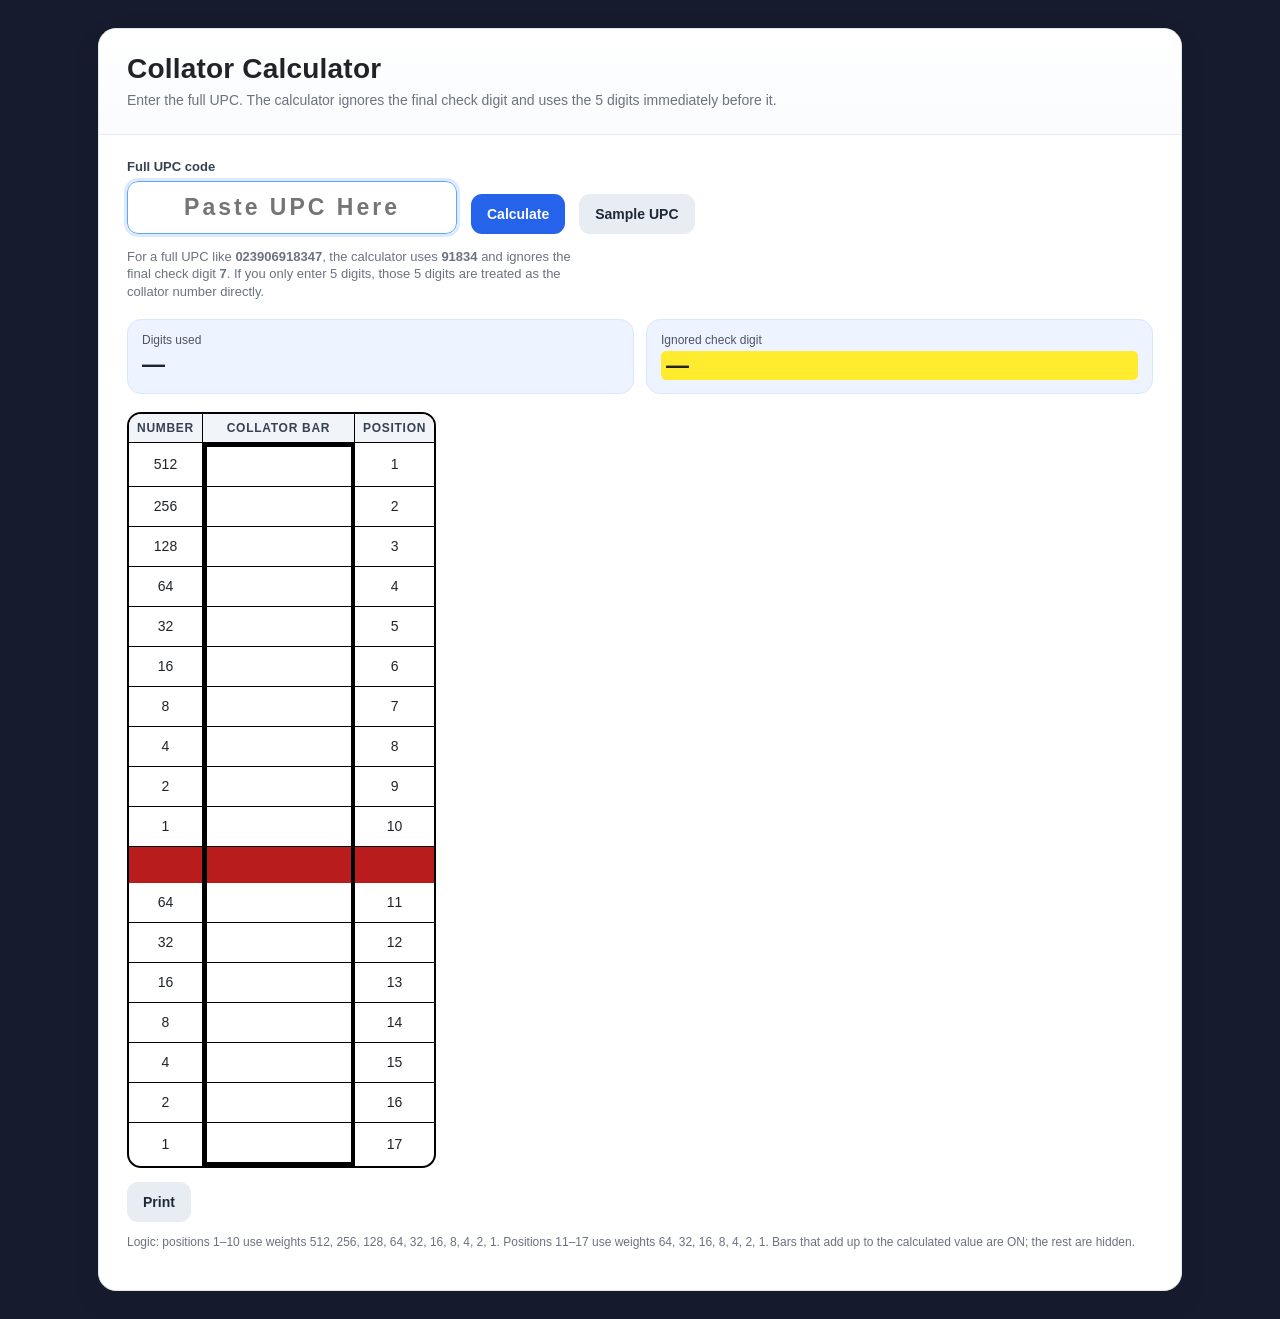
==== collator_calculator.html @ d3298c6c "Update collator_calculator.html Changed the background color to 161c2d to match my other utilities." ====
<!doctype html>
<html lang="en">
<head>
<meta charset="utf-8" />
<meta name="viewport" content="width=device-width, initial-scale=1" />
<title>Collator Calculator</title>
<style>
  :root{--bg:#161c2d;--panel:#fff;--ink:#202428;--muted:#6b7280;--line:#000;--accent:#2563eb;--soft:#eef4ff;--danger:#b91c1c;}
  *{box-sizing:border-box}
  body{margin:0;font-family:Arial,Helvetica,sans-serif;background:var(--bg);color:var(--ink)}
  .wrap{max-width:1120px;margin:28px auto;padding:0 18px}
  .card{background:var(--panel);border:1px solid #e3e7ec;border-radius:18px;box-shadow:0 10px 30px rgba(15,23,42,.08);overflow:hidden}
  header{padding:24px 28px;border-bottom:1px solid #e8edf2;background:linear-gradient(180deg,#fff,#f9fbfd)}
  h1{margin:0 0 6px;font-size:28px;letter-spacing:.2px}
  .sub{margin:0;color:var(--muted);font-size:14px;line-height:1.35}
  .main{padding:24px 28px 28px}
  .controls{display:flex;gap:14px;align-items:flex-end;flex-wrap:wrap;margin-bottom:18px}
  label{display:block;font-size:13px;font-weight:700;margin-bottom:7px;color:#374151}
  input{width:330px;padding:12px 13px;border:1px solid #cdd5df;border-radius:11px;font-size:23px;letter-spacing:3px;font-weight:700;text-align:center;background:#fff}
  input:focus{outline:3px solid #dbeafe;border-color:#60a5fa}
  button{border:0;border-radius:11px;padding:12px 16px;font-weight:700;cursor:pointer;background:var(--accent);color:white;font-size:14px}
  button.secondary{background:#e8edf4;color:#1f2937}
  .note{font-size:13px;color:var(--muted);line-height:1.35;max-width:455px}
  .error{display:none;margin:0 0 14px;color:var(--danger);font-weight:700;font-size:13px}
  .summary{display:grid;grid-template-columns:repeat(2,minmax(0,1fr));gap:12px;margin:14px 0 18px}
  .metric{background:var(--soft);border:1px solid #d8e6ff;border-radius:14px;padding:13px 14px}
  .metric .k{font-size:12px;color:#4b5563;margin-bottom:4px}.metric .v{font-size:23px;font-weight:800;letter-spacing:.8px}
  .ignored{background:#ffec2f;padding:1px 5px;border-radius:5px}
  table{border-collapse:separate;border-spacing:0;width:auto;font-size:14px;border:2px solid #000;border-radius:14px;overflow:hidden;background:#fff}
  th,td{padding:7px 8px;text-align:center;border-bottom:1px solid #000}
  th{background:#f1f4f8;color:#374151;font-size:12px;text-transform:uppercase;letter-spacing:.06em}
  th:nth-child(1),td:nth-child(1){width:74px}
  th:nth-child(2),td:nth-child(2){width:150px}
  /* Heavy black border around the collator-bar column, matching the hand-drawn guide. */
  tbody td:nth-child(2){border-left:4px solid #000;border-right:4px solid #000}
  tbody tr:first-child td:nth-child(2){border-top:4px solid #000}
  tbody tr:last-child td:nth-child(2){border-bottom:4px solid #000}
  th:nth-child(3),td:nth-child(3){width:74px}
  th,td{border-right:1px solid #000}
  th:last-child,td:last-child{border-right:0}
  tr:last-child td{border-bottom:0}
  .on{font-weight:800;background:#fff}
  .chip{display:inline-block;width:128px;height:22px;border-radius:2px;background:transparent;color:transparent}
  .on .chip{background:#111827;color:transparent}
  /* Numbered rows stay the same height. True blank spacer rows create the visual break. */
  tr.spacer-row td{height:18px;padding:0;background:var(--danger);border-bottom:0}
  .small{font-size:12px;color:var(--muted);margin-top:12px;line-height:1.35}.printbar{display:flex;gap:10px;margin-top:14px;flex-wrap:wrap}
  @media (max-width:880px){.summary{grid-template-columns:1fr}input{width:100%}.controls{display:block}.controls>*{margin-bottom:12px}}
  @media print{body{background:#fff}.wrap{margin:0;max-width:none}.card{box-shadow:none;border:0}.main{padding:18px}button{display:none}}
</style>
</head>
<body>
<div class="wrap"><div class="card">
<header><h1>Collator Calculator</h1><p class="sub">Enter the full UPC. The calculator ignores the final check digit and uses the 5 digits immediately before it.</p></header>
<div class="main"><section>
<div class="controls">
  <div><label for="upc">Full UPC code</label><input id="upc" inputmode="numeric" maxlength="80" value="" placeholder="Paste UPC Here" aria-label="Full UPC code" autocomplete="off" autofocus /></div>
  <button id="calc">Calculate</button>
  <button class="secondary" id="sample" type="button">Sample UPC</button>
  <div class="note">For a full UPC like <b>023906918347</b>, the calculator uses <b>91834</b> and ignores the final check digit <b>7</b>. If you only enter 5 digits, those 5 digits are treated as the collator number directly.</div>
</div>
<p class="error" id="err">Enter either a 5-digit collator number or a full UPC with at least 6 digits.</p>
<div class="summary">
  <div class="metric"><div class="k">Digits used</div><div class="v" id="digitsUsed">—</div></div>
  <div class="metric"><div class="k">Ignored check digit</div><div class="v ignored" id="checkDigit">—</div></div>
</div>
<table aria-label="Collator values table"><thead><tr><th>Number</th><th>Collator bar</th><th>Position</th></tr></thead><tbody id="rows"></tbody></table>
<div class="printbar"><button class="secondary" onclick="window.print()" type="button">Print</button></div>
<p class="small">Logic: positions 1–10 use weights 512, 256, 128, 64, 32, 16, 8, 4, 2, 1. Positions 11–17 use weights 64, 32, 16, 8, 4, 2, 1. Bars that add up to the calculated value are ON; the rest are hidden.</p>
</section></div></div></div>
<script>
const positionWeightsA=[512,256,128,64,32,16,8,4,2,1];
const positionWeightsB=[64,32,16,8,4,2,1];
function decompose(n, weights){let rem=n;return weights.map(w=>{const on=rem>=w;if(on) rem-=w;return {number:w,on,remaining:rem};});}
function extractUPC(raw){
  raw = raw || '';
  // Forgiving paste: accepts plain UPCs, hyphenated UPCs, spaced UPCs, or UPCs inside surrounding text.
  // It finds the last UPC-like digit run with at least 6 digits, then removes separators.
  const matches = raw.match(/(?:\d[\s-]*){6,}/g);
  if(matches && matches.length){
    return matches[matches.length-1].replace(/\D/g,'').slice(0,30);
  }
  return raw.replace(/\D/g,'').slice(0,30);
}
function getCollatorDigits(s){if(s.length===5) return {used:s,check:'—'};return {used:s.slice(-6,-1),check:s.slice(-1)};}
function calculate(){
  const input=document.getElementById('upc');input.value=extractUPC(input.value);
  const valid=/^\d{5}$/.test(input.value)||/^\d{6,}$/.test(input.value);
  document.getElementById('err').style.display=valid?'none':'block';
  if(!valid){document.getElementById('digitsUsed').textContent='—';document.getElementById('checkDigit').textContent='—';renderTable([...positionWeightsA,...positionWeightsB].map(w=>({number:w,on:false,remaining:0})));return;}
  const picked=getCollatorDigits(input.value);const used=picked.used;
  const groupA=decompose(parseInt(used.slice(0,3),10),positionWeightsA);
  const groupB=decompose(parseInt(used.slice(3,5),10),positionWeightsB);
  document.getElementById('digitsUsed').textContent=used;document.getElementById('checkDigit').textContent=picked.check;
  renderTable([...groupA,...groupB]);
}
function makeSpacerRow(className){
  const tr=document.createElement('tr');
  tr.className=className;
  tr.setAttribute('aria-hidden','true');
  tr.innerHTML='<td></td><td></td><td></td>';
  return tr;
}
function renderTable(bits){
  const tbody=document.getElementById('rows');tbody.innerHTML='';
  bits.forEach((bit,i)=>{
    if(i===10){
      tbody.appendChild(makeSpacerRow('spacer-row'));
      tbody.appendChild(makeSpacerRow('spacer-row'));
    }
    const tr=document.createElement('tr');
    const classes=[];
    if(bit.on) classes.push('on');
    tr.className=classes.join(' ');
    tr.innerHTML=`<td>${bit.number}</td><td><span class="chip" aria-label="${bit.on?'on':'off'}"></span></td><td>${i+1}</td>`;
    tbody.appendChild(tr);
  });
}
function focusUPC(selectExisting=true){
  const upc=document.getElementById('upc');
  upc.focus();
  if(selectExisting && upc.value) upc.select();
}
document.getElementById('upc').addEventListener('input',calculate);
document.getElementById('upc').addEventListener('focus',()=>focusUPC(true));
document.getElementById('upc').addEventListener('click',()=>focusUPC(true));
document.getElementById('calc').addEventListener('click',()=>{calculate();focusUPC(true);});
document.getElementById('sample').addEventListener('click',()=>{document.getElementById('upc').value='023906918347';calculate();focusUPC(true);});
document.addEventListener('click',(event)=>{
  if(event.target.closest('button')) return;
  focusUPC(true);
});
renderTable([...positionWeightsA,...positionWeightsB].map(w=>({number:w,on:false,remaining:0})));
window.addEventListener('load',()=>{const upc=document.getElementById('upc');upc.value='';focusUPC(false);});
</script>
</body>
</html>
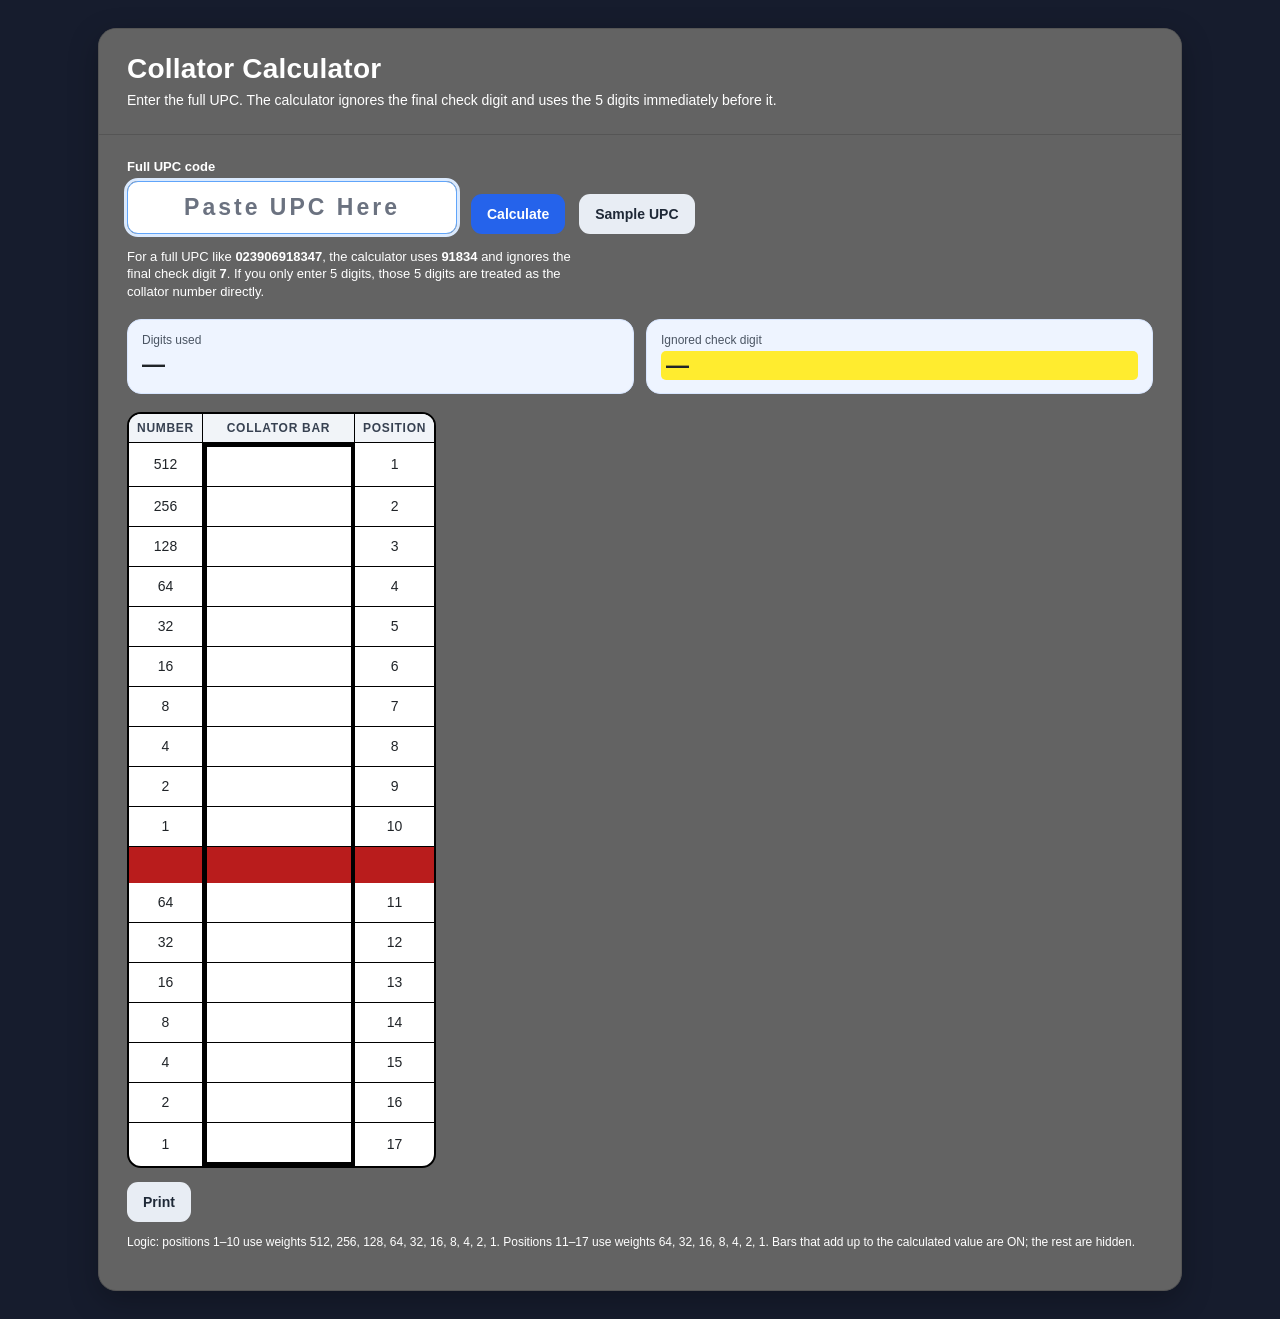
==== commit b80f83b2: "Add files via upload Updated whole color scheme." ====
--- a/collator_calculator.html
+++ b/collator_calculator.html
@@ -5,48 +5,265 @@
 <meta name="viewport" content="width=device-width, initial-scale=1" />
 <title>Collator Calculator</title>
 <style>
-  :root{--bg:#161c2d;--panel:#fff;--ink:#202428;--muted:#6b7280;--line:#000;--accent:#2563eb;--soft:#eef4ff;--danger:#b91c1c;}
+  :root{
+    --bg:#161c2d;
+    --panel:#636363;
+    --ink:#fff;
+    --muted:#fff;
+    --line:#000;
+    --accent:#2563eb;
+    --soft:#eef4ff;
+    --danger:#b91c1c;
+    --dark-text:#202428;
+  }
+
   *{box-sizing:border-box}
-  body{margin:0;font-family:Arial,Helvetica,sans-serif;background:var(--bg);color:var(--ink)}
-  .wrap{max-width:1120px;margin:28px auto;padding:0 18px}
-  .card{background:var(--panel);border:1px solid #e3e7ec;border-radius:18px;box-shadow:0 10px 30px rgba(15,23,42,.08);overflow:hidden}
-  header{padding:24px 28px;border-bottom:1px solid #e8edf2;background:linear-gradient(180deg,#fff,#f9fbfd)}
-  h1{margin:0 0 6px;font-size:28px;letter-spacing:.2px}
-  .sub{margin:0;color:var(--muted);font-size:14px;line-height:1.35}
-  .main{padding:24px 28px 28px}
-  .controls{display:flex;gap:14px;align-items:flex-end;flex-wrap:wrap;margin-bottom:18px}
-  label{display:block;font-size:13px;font-weight:700;margin-bottom:7px;color:#374151}
-  input{width:330px;padding:12px 13px;border:1px solid #cdd5df;border-radius:11px;font-size:23px;letter-spacing:3px;font-weight:700;text-align:center;background:#fff}
-  input:focus{outline:3px solid #dbeafe;border-color:#60a5fa}
-  button{border:0;border-radius:11px;padding:12px 16px;font-weight:700;cursor:pointer;background:var(--accent);color:white;font-size:14px}
-  button.secondary{background:#e8edf4;color:#1f2937}
-  .note{font-size:13px;color:var(--muted);line-height:1.35;max-width:455px}
-  .error{display:none;margin:0 0 14px;color:var(--danger);font-weight:700;font-size:13px}
-  .summary{display:grid;grid-template-columns:repeat(2,minmax(0,1fr));gap:12px;margin:14px 0 18px}
-  .metric{background:var(--soft);border:1px solid #d8e6ff;border-radius:14px;padding:13px 14px}
-  .metric .k{font-size:12px;color:#4b5563;margin-bottom:4px}.metric .v{font-size:23px;font-weight:800;letter-spacing:.8px}
-  .ignored{background:#ffec2f;padding:1px 5px;border-radius:5px}
-  table{border-collapse:separate;border-spacing:0;width:auto;font-size:14px;border:2px solid #000;border-radius:14px;overflow:hidden;background:#fff}
-  th,td{padding:7px 8px;text-align:center;border-bottom:1px solid #000}
-  th{background:#f1f4f8;color:#374151;font-size:12px;text-transform:uppercase;letter-spacing:.06em}
+
+  body{
+    margin:0;
+    font-family:Arial,Helvetica,sans-serif;
+    background:var(--bg);
+    color:var(--ink);
+  }
+
+  .wrap{
+    max-width:1120px;
+    margin:28px auto;
+    padding:0 18px;
+  }
+
+  .card{
+    background:var(--panel);
+    border:1px solid #555;
+    border-radius:18px;
+    box-shadow:0 10px 30px rgba(0,0,0,.25);
+    overflow:hidden;
+  }
+
+  header{
+    padding:24px 28px;
+    border-bottom:1px solid #555;
+    background:#636363;
+  }
+
+  h1{
+    margin:0 0 6px;
+    font-size:28px;
+    letter-spacing:.2px;
+    color:#fff;
+  }
+
+  .sub{
+    margin:0;
+    color:var(--muted);
+    font-size:14px;
+    line-height:1.35;
+  }
+
+  .main{
+    padding:24px 28px 28px;
+  }
+
+  .controls{
+    display:flex;
+    gap:14px;
+    align-items:flex-end;
+    flex-wrap:wrap;
+    margin-bottom:18px;
+  }
+
+  label{
+    display:block;
+    font-size:13px;
+    font-weight:700;
+    margin-bottom:7px;
+    color:#fff;
+  }
+
+  input{
+    width:330px;
+    padding:12px 13px;
+    border:1px solid #cdd5df;
+    border-radius:11px;
+    font-size:23px;
+    letter-spacing:3px;
+    font-weight:700;
+    text-align:center;
+    background:#fff;
+    color:var(--dark-text);
+  }
+
+  input::placeholder{
+    color:#6b7280;
+  }
+
+  input:focus{
+    outline:3px solid #dbeafe;
+    border-color:#60a5fa;
+  }
+
+  button{
+    border:0;
+    border-radius:11px;
+    padding:12px 16px;
+    font-weight:700;
+    cursor:pointer;
+    background:var(--accent);
+    color:white;
+    font-size:14px;
+  }
+
+  button.secondary{
+    background:#e8edf4;
+    color:#1f2937;
+  }
+
+  .note{
+    font-size:13px;
+    color:var(--muted);
+    line-height:1.35;
+    max-width:455px;
+  }
+
+  .error{
+    display:none;
+    margin:0 0 14px;
+    color:#ffb4b4;
+    font-weight:700;
+    font-size:13px;
+  }
+
+  .summary{
+    display:grid;
+    grid-template-columns:repeat(2,minmax(0,1fr));
+    gap:12px;
+    margin:14px 0 18px;
+  }
+
+  .metric{
+    background:var(--soft);
+    border:1px solid #d8e6ff;
+    border-radius:14px;
+    padding:13px 14px;
+    color:var(--dark-text);
+  }
+
+  .metric .k{
+    font-size:12px;
+    color:#4b5563;
+    margin-bottom:4px;
+  }
+
+  .metric .v{
+    font-size:23px;
+    font-weight:800;
+    letter-spacing:.8px;
+    color:var(--dark-text);
+  }
+
+  .ignored{
+    background:#ffec2f;
+    color:#111;
+    padding:1px 5px;
+    border-radius:5px;
+  }
+
+  table{
+    border-collapse:separate;
+    border-spacing:0;
+    width:auto;
+    font-size:14px;
+    border:2px solid #000;
+    border-radius:14px;
+    overflow:hidden;
+    background:#fff;
+    color:var(--dark-text);
+  }
+
+  th,td{
+    padding:7px 8px;
+    text-align:center;
+    border-bottom:1px solid #000;
+  }
+
+  th{
+    background:#f1f4f8;
+    color:#374151;
+    font-size:12px;
+    text-transform:uppercase;
+    letter-spacing:.06em;
+  }
+
   th:nth-child(1),td:nth-child(1){width:74px}
   th:nth-child(2),td:nth-child(2){width:150px}
+
   /* Heavy black border around the collator-bar column, matching the hand-drawn guide. */
   tbody td:nth-child(2){border-left:4px solid #000;border-right:4px solid #000}
   tbody tr:first-child td:nth-child(2){border-top:4px solid #000}
   tbody tr:last-child td:nth-child(2){border-bottom:4px solid #000}
+
   th:nth-child(3),td:nth-child(3){width:74px}
   th,td{border-right:1px solid #000}
   th:last-child,td:last-child{border-right:0}
   tr:last-child td{border-bottom:0}
-  .on{font-weight:800;background:#fff}
-  .chip{display:inline-block;width:128px;height:22px;border-radius:2px;background:transparent;color:transparent}
-  .on .chip{background:#111827;color:transparent}
+
+  .on{
+    font-weight:800;
+    background:#fff;
+  }
+
+  .chip{
+    display:inline-block;
+    width:128px;
+    height:22px;
+    border-radius:2px;
+    background:transparent;
+    color:transparent;
+  }
+
+  .on .chip{
+    background:#111827;
+    color:transparent;
+  }
+
   /* Numbered rows stay the same height. True blank spacer rows create the visual break. */
-  tr.spacer-row td{height:18px;padding:0;background:var(--danger);border-bottom:0}
-  .small{font-size:12px;color:var(--muted);margin-top:12px;line-height:1.35}.printbar{display:flex;gap:10px;margin-top:14px;flex-wrap:wrap}
-  @media (max-width:880px){.summary{grid-template-columns:1fr}input{width:100%}.controls{display:block}.controls>*{margin-bottom:12px}}
-  @media print{body{background:#fff}.wrap{margin:0;max-width:none}.card{box-shadow:none;border:0}.main{padding:18px}button{display:none}}
+  tr.spacer-row td{
+    height:18px;
+    padding:0;
+    background:var(--danger);
+    border-bottom:0;
+  }
+
+  .small{
+    font-size:12px;
+    color:var(--muted);
+    margin-top:12px;
+    line-height:1.35;
+  }
+
+  .printbar{
+    display:flex;
+    gap:10px;
+    margin-top:14px;
+    flex-wrap:wrap;
+  }
+
+  @media (max-width:880px){
+    .summary{grid-template-columns:1fr}
+    input{width:100%}
+    .controls{display:block}
+    .controls>*{margin-bottom:12px}
+  }
+
+  @media print{
+    body{background:#fff;color:#000}
+    .wrap{margin:0;max-width:none}
+    .card{box-shadow:none;border:0;background:#fff;color:#000}
+    header{background:#fff;color:#000;border-bottom:1px solid #000}
+    h1,.sub,label,.note,.small{color:#000}
+    .main{padding:18px}
+    button{display:none}
+  }
 </style>
 </head>
 <body>
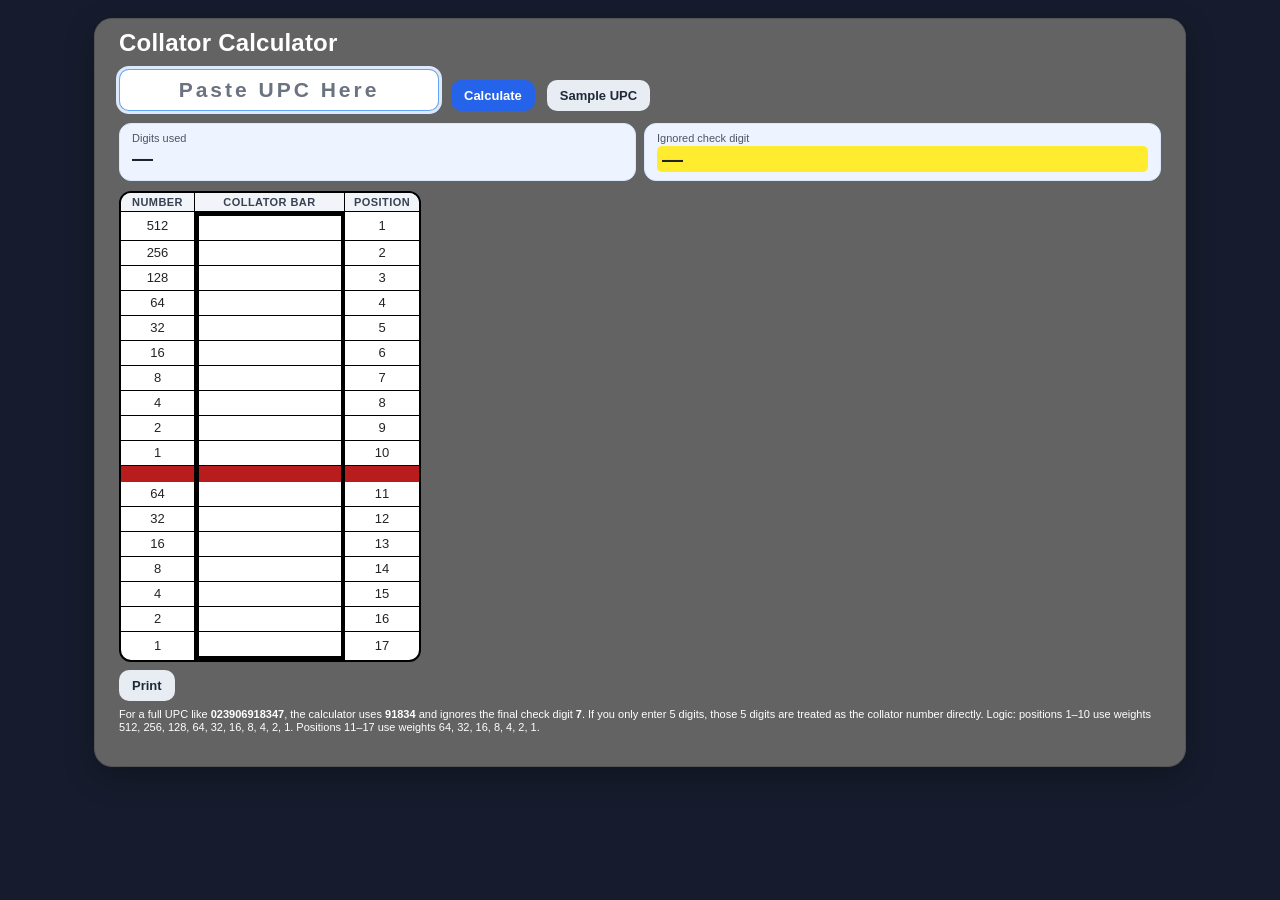
==== commit fbbeaeac: "Add files via upload Made responsive for re-sizing and reduced height to make fit easily on a standa" ====
--- a/collator_calculator.html
+++ b/collator_calculator.html
@@ -27,9 +27,9 @@
   }
 
   .wrap{
-    max-width:1120px;
-    margin:28px auto;
-    padding:0 18px;
+    width:min(1120px, 100vw);
+    margin:clamp(4px, 1.4vw, 18px) auto;
+    padding:0 clamp(6px, 1.2vw, 14px);
   }
 
   .card{
@@ -41,52 +41,39 @@
   }
 
   header{
-    padding:24px 28px;
-    border-bottom:1px solid #555;
+    padding:clamp(6px, .9vw, 10px) clamp(14px, 2.2vw, 24px) clamp(2px, .4vw, 4px);
+    border-bottom:0;
     background:#636363;
   }
 
   h1{
-    margin:0 0 6px;
-    font-size:28px;
+    margin:0;
+    font-size:clamp(19px, 2.4vw, 24px);
     letter-spacing:.2px;
     color:#fff;
   }
 
-  .sub{
-    margin:0;
-    color:var(--muted);
-    font-size:14px;
-    line-height:1.35;
-  }
 
   .main{
-    padding:24px 28px 28px;
+    padding:clamp(4px, .8vw, 8px) clamp(14px, 2.2vw, 24px) clamp(12px, 1.8vw, 20px);
   }
 
   .controls{
     display:flex;
-    gap:14px;
+    gap:clamp(7px, 1.1vw, 12px);
     align-items:flex-end;
     flex-wrap:wrap;
-    margin-bottom:18px;
-  }
-
-  label{
-    display:block;
-    font-size:13px;
-    font-weight:700;
-    margin-bottom:7px;
-    color:#fff;
-  }
+    margin-bottom:clamp(7px, 1.2vw, 12px);
+  }
+
 
   input{
-    width:330px;
-    padding:12px 13px;
+    width:clamp(220px, 30vw, 320px);
+    padding:8px 12px;
     border:1px solid #cdd5df;
-    border-radius:11px;
-    font-size:23px;
-    letter-spacing:3px;
+    border-radius:10px;
+    font-size:clamp(17px, 2.2vw, 21px);
+    letter-spacing:clamp(1px, .3vw, 3px);
     font-weight:700;
     text-align:center;
     background:#fff;
@@ -104,13 +91,13 @@
 
   button{
     border:0;
-    border-radius:11px;
-    padding:12px 16px;
+    border-radius:10px;
+    padding:8px 13px;
     font-weight:700;
     cursor:pointer;
     background:var(--accent);
     color:white;
-    font-size:14px;
+    font-size:13px;
   }
 
   button.secondary{
@@ -119,10 +106,7 @@
   }
 
   .note{
-    font-size:13px;
-    color:var(--muted);
-    line-height:1.35;
-    max-width:455px;
+    display:none;
   }
 
   .error{
@@ -136,26 +120,26 @@
   .summary{
     display:grid;
     grid-template-columns:repeat(2,minmax(0,1fr));
-    gap:12px;
-    margin:14px 0 18px;
+    gap:8px;
+    margin:8px 0 10px;
   }
 
   .metric{
     background:var(--soft);
     border:1px solid #d8e6ff;
-    border-radius:14px;
-    padding:13px 14px;
+    border-radius:12px;
+    padding:8px 12px;
     color:var(--dark-text);
   }
 
   .metric .k{
-    font-size:12px;
+    font-size:11px;
     color:#4b5563;
-    margin-bottom:4px;
+    margin-bottom:2px;
   }
 
   .metric .v{
-    font-size:23px;
+    font-size:clamp(17px, 2.1vw, 21px);
     font-weight:800;
     letter-spacing:.8px;
     color:var(--dark-text);
@@ -172,37 +156,39 @@
     border-collapse:separate;
     border-spacing:0;
     width:auto;
-    font-size:14px;
+    font-size:clamp(10px, 1.25vw, 13px);
     border:2px solid #000;
-    border-radius:14px;
+    border-radius:12px;
     overflow:hidden;
     background:#fff;
     color:var(--dark-text);
   }
 
   th,td{
-    padding:7px 8px;
+    padding:3px 6px;
     text-align:center;
+    vertical-align:middle;
     border-bottom:1px solid #000;
   }
 
   th{
     background:#f1f4f8;
     color:#374151;
-    font-size:12px;
+    font-size:11px;
     text-transform:uppercase;
-    letter-spacing:.06em;
-  }
-
-  th:nth-child(1),td:nth-child(1){width:74px}
-  th:nth-child(2),td:nth-child(2){width:150px}
+    letter-spacing:.04em;
+  }
+
+  th:nth-child(1),td:nth-child(1){width:clamp(54px, 7vw, 74px)}
+  th:nth-child(2),td:nth-child(2){width:clamp(96px, 14vw, 150px)}
 
   /* Heavy black border around the collator-bar column, matching the hand-drawn guide. */
   tbody td:nth-child(2){border-left:4px solid #000;border-right:4px solid #000}
+  tbody tr:not(.spacer-row) td:nth-child(2){display:flex;align-items:center;justify-content:center}
   tbody tr:first-child td:nth-child(2){border-top:4px solid #000}
   tbody tr:last-child td:nth-child(2){border-bottom:4px solid #000}
 
-  th:nth-child(3),td:nth-child(3){width:74px}
+  th:nth-child(3),td:nth-child(3){width:clamp(54px, 7vw, 74px)}
   th,td{border-right:1px solid #000}
   th:last-child,td:last-child{border-right:0}
   tr:last-child td{border-bottom:0}
@@ -214,8 +200,8 @@
 
   .chip{
     display:inline-block;
-    width:128px;
-    height:22px;
+    width:clamp(74px, 12vw, 128px);
+    height:clamp(12px, 1.6vw, 18px);
     border-radius:2px;
     background:transparent;
     color:transparent;
@@ -228,31 +214,54 @@
 
   /* Numbered rows stay the same height. True blank spacer rows create the visual break. */
   tr.spacer-row td{
-    height:18px;
+    height:8px;
     padding:0;
     background:var(--danger);
     border-bottom:0;
   }
 
   .small{
-    font-size:12px;
+    font-size:11px;
     color:var(--muted);
-    margin-top:12px;
-    line-height:1.35;
+    margin-top:7px;
+    line-height:1.22;
   }
 
   .printbar{
     display:flex;
     gap:10px;
-    margin-top:14px;
+    margin-top:8px;
     flex-wrap:wrap;
   }
 
   @media (max-width:880px){
-    .summary{grid-template-columns:1fr}
     input{width:100%}
     .controls{display:block}
-    .controls>*{margin-bottom:12px}
+    .controls>*{margin-bottom:10px}
+    .note{max-width:none}
+  }
+
+  @media (max-width:620px){
+    .summary{grid-template-columns:1fr}
+    table{width:100%}
+  }
+
+  @media (max-height:760px){
+    .wrap{margin:4px auto}
+    header{padding:5px 16px 2px}
+    .main{padding:4px 16px 9px}
+    h1{font-size:19px}
+    .small{font-size:10px;line-height:1.15;margin-top:5px}
+    input{padding:6px 10px;font-size:18px}
+    button{padding:6px 11px;font-size:12px}
+    .controls{margin-bottom:6px}
+    .summary{margin:6px 0 7px}
+    .metric{padding:6px 10px}
+    .metric .v{font-size:18px}
+    th,td{padding:2px 5px}
+    .chip{height:11px}
+    tr.spacer-row td{height:6px}
+    .printbar{margin-top:6px}
   }
 
   @media print{
@@ -268,13 +277,13 @@
 </head>
 <body>
 <div class="wrap"><div class="card">
-<header><h1>Collator Calculator</h1><p class="sub">Enter the full UPC. The calculator ignores the final check digit and uses the 5 digits immediately before it.</p></header>
+<header><h1>Collator Calculator</h1></header>
 <div class="main"><section>
 <div class="controls">
-  <div><label for="upc">Full UPC code</label><input id="upc" inputmode="numeric" maxlength="80" value="" placeholder="Paste UPC Here" aria-label="Full UPC code" autocomplete="off" autofocus /></div>
+  <div><input id="upc" inputmode="numeric" maxlength="80" value="" placeholder="Paste UPC Here" aria-label="Full UPC code" autocomplete="off" autofocus /></div>
   <button id="calc">Calculate</button>
   <button class="secondary" id="sample" type="button">Sample UPC</button>
-  <div class="note">For a full UPC like <b>023906918347</b>, the calculator uses <b>91834</b> and ignores the final check digit <b>7</b>. If you only enter 5 digits, those 5 digits are treated as the collator number directly.</div>
+
 </div>
 <p class="error" id="err">Enter either a 5-digit collator number or a full UPC with at least 6 digits.</p>
 <div class="summary">
@@ -283,7 +292,7 @@
 </div>
 <table aria-label="Collator values table"><thead><tr><th>Number</th><th>Collator bar</th><th>Position</th></tr></thead><tbody id="rows"></tbody></table>
 <div class="printbar"><button class="secondary" onclick="window.print()" type="button">Print</button></div>
-<p class="small">Logic: positions 1–10 use weights 512, 256, 128, 64, 32, 16, 8, 4, 2, 1. Positions 11–17 use weights 64, 32, 16, 8, 4, 2, 1. Bars that add up to the calculated value are ON; the rest are hidden.</p>
+<p class="small">For a full UPC like <b>023906918347</b>, the calculator uses <b>91834</b> and ignores the final check digit <b>7</b>. If you only enter 5 digits, those 5 digits are treated as the collator number directly. Logic: positions 1–10 use weights 512, 256, 128, 64, 32, 16, 8, 4, 2, 1. Positions 11–17 use weights 64, 32, 16, 8, 4, 2, 1.</p>
 </section></div></div></div>
 <script>
 const positionWeightsA=[512,256,128,64,32,16,8,4,2,1];
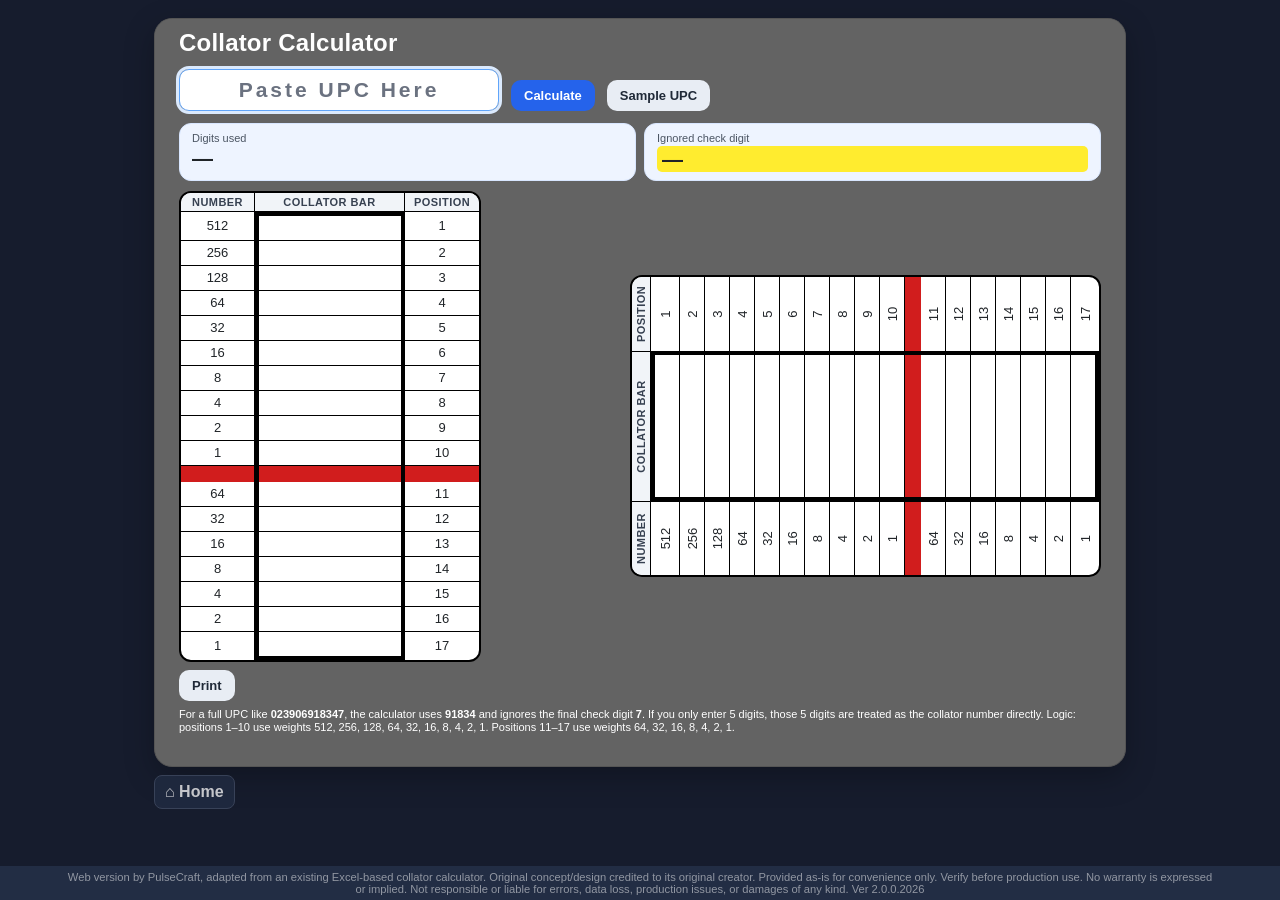
==== commit 793eb630: "Ver 2.0.0.2026 Added better responsiveness, added horizontal readout" ====
--- a/collator_calculator.html
+++ b/collator_calculator.html
@@ -10,10 +10,9 @@
     --panel:#636363;
     --ink:#fff;
     --muted:#fff;
-    --line:#000;
     --accent:#2563eb;
     --soft:#eef4ff;
-    --danger:#b91c1c;
+    --danger:#d11d1d;
     --dark-text:#202428;
   }
 
@@ -24,10 +23,11 @@
     font-family:Arial,Helvetica,sans-serif;
     background:var(--bg);
     color:var(--ink);
+    padding-bottom:34px;
   }
 
   .wrap{
-    width:min(1120px, 100vw);
+    width:min(1000px, 100vw);
     margin:clamp(4px, 1.4vw, 18px) auto;
     padding:0 clamp(6px, 1.2vw, 14px);
   }
@@ -42,7 +42,6 @@
 
   header{
     padding:clamp(6px, .9vw, 10px) clamp(14px, 2.2vw, 24px) clamp(2px, .4vw, 4px);
-    border-bottom:0;
     background:#636363;
   }
 
@@ -52,7 +51,6 @@
     letter-spacing:.2px;
     color:#fff;
   }
-
 
   .main{
     padding:clamp(4px, .8vw, 8px) clamp(14px, 2.2vw, 24px) clamp(12px, 1.8vw, 20px);
@@ -65,7 +63,6 @@
     flex-wrap:wrap;
     margin-bottom:clamp(7px, 1.2vw, 12px);
   }
-
 
   input{
     width:clamp(220px, 30vw, 320px);
@@ -80,9 +77,7 @@
     color:var(--dark-text);
   }
 
-  input::placeholder{
-    color:#6b7280;
-  }
+  input::placeholder{ color:#6b7280; }
 
   input:focus{
     outline:3px solid #dbeafe;
@@ -105,10 +100,6 @@
     color:#1f2937;
   }
 
-  .note{
-    display:none;
-  }
-
   .error{
     display:none;
     margin:0 0 14px;
@@ -150,6 +141,38 @@
     color:#111;
     padding:1px 5px;
     border-radius:5px;
+  }
+
+  .visuals-grid{
+    display:flex;
+    gap:clamp(16px, 2.5vw, 40px);
+    align-items:center;
+    margin-top:8px;
+  }
+
+  .vertical-section{
+    flex:0 0 auto;
+  }
+
+  .rotated-section{
+    flex:1 1 auto;
+    display:flex;
+    justify-content:flex-end;
+    align-items:center;
+    min-width:0;
+    overflow:auto;
+  }
+
+  .rotated-stage{
+    position:relative;
+    overflow:visible;
+  }
+
+  .rotated-table-wrap{
+    position:absolute;
+    left:0;
+    transform-origin:top left;
+    transform:rotate(-90deg);
   }
 
   table{
@@ -181,22 +204,17 @@
 
   th:nth-child(1),td:nth-child(1){width:clamp(54px, 7vw, 74px)}
   th:nth-child(2),td:nth-child(2){width:clamp(96px, 14vw, 150px)}
-
-  /* Heavy black border around the collator-bar column, matching the hand-drawn guide. */
+  th:nth-child(3),td:nth-child(3){width:clamp(54px, 7vw, 74px)}
+
   tbody td:nth-child(2){border-left:4px solid #000;border-right:4px solid #000}
   tbody tr:not(.spacer-row) td:nth-child(2){display:flex;align-items:center;justify-content:center}
   tbody tr:first-child td:nth-child(2){border-top:4px solid #000}
   tbody tr:last-child td:nth-child(2){border-bottom:4px solid #000}
-
-  th:nth-child(3),td:nth-child(3){width:clamp(54px, 7vw, 74px)}
   th,td{border-right:1px solid #000}
   th:last-child,td:last-child{border-right:0}
   tr:last-child td{border-bottom:0}
 
-  .on{
-    font-weight:800;
-    background:#fff;
-  }
+  .on{ font-weight:800; background:#fff; }
 
   .chip{
     display:inline-block;
@@ -207,12 +225,8 @@
     color:transparent;
   }
 
-  .on .chip{
-    background:#111827;
-    color:transparent;
-  }
-
-  /* Numbered rows stay the same height. True blank spacer rows create the visual break. */
+  .on .chip{ background:#111827; }
+
   tr.spacer-row td{
     height:8px;
     padding:0;
@@ -220,6 +234,13 @@
     border-bottom:0;
   }
 
+  .printbar{
+    display:flex;
+    gap:10px;
+    margin-top:8px;
+    flex-wrap:wrap;
+  }
+
   .small{
     font-size:11px;
     color:var(--muted);
@@ -227,23 +248,81 @@
     line-height:1.22;
   }
 
-  .printbar{
-    display:flex;
-    gap:10px;
+  .home-row {
     margin-top:8px;
-    flex-wrap:wrap;
+    margin-bottom:34px;
+    width:100%;
+  }
+
+  .home-button {
+    display:inline-flex;
+    align-items:center;
+    justify-content:center;
+    gap:6px;
+    min-width:34px;
+    height:34px;
+    padding:0 10px;
+    border-radius:8px;
+    background:#222d44;
+    color:#fff;
+    border:1px solid #444f67;
+    text-decoration:none;
+    font-size:16px;
+    font-weight:bold;
+    opacity:0.75;
+  }
+
+  .home-button:hover { opacity:1; }
+
+  .footer {
+    position:fixed;
+    left:0;
+    bottom:0;
+    width:100%;
+    background-color:#222d44;
+    z-index:1000;
+  }
+
+  .footer-container {
+    max-width:90%;
+    margin:0 auto;
+    text-align:center;
+    color:#fff;
+    opacity:.5;
+    font-size:.7em;
+    padding:5px 0 5px 0;
+    letter-spacing:0em;
+  }
+
+  @media (max-width:1020px){
+    .visuals-grid{
+      display:block;
+    }
+
+    .vertical-section{
+      display:flex;
+      justify-content:center;
+      width:100%;
+    }
+
+    .rotated-section{
+      display:none;
+    }
   }
 
   @media (max-width:880px){
     input{width:100%}
     .controls{display:block}
     .controls>*{margin-bottom:10px}
-    .note{max-width:none}
   }
 
   @media (max-width:620px){
     .summary{grid-template-columns:1fr}
-    table{width:100%}
+
+    /* Keep the main vertical table from stretching/distorting on phone */
+    table{width:auto}
+
+    .footer-container{text-align:center}
   }
 
   @media (max-height:760px){
@@ -269,95 +348,173 @@
     .wrap{margin:0;max-width:none}
     .card{box-shadow:none;border:0;background:#fff;color:#000}
     header{background:#fff;color:#000;border-bottom:1px solid #000}
-    h1,.sub,label,.note,.small{color:#000}
+    h1,.small{color:#000}
     .main{padding:18px}
-    button{display:none}
+    button,.home-row,.footer{display:none}
   }
 </style>
 </head>
 <body>
-<div class="wrap"><div class="card">
-<header><h1>Collator Calculator</h1></header>
-<div class="main"><section>
-<div class="controls">
-  <div><input id="upc" inputmode="numeric" maxlength="80" value="" placeholder="Paste UPC Here" aria-label="Full UPC code" autocomplete="off" autofocus /></div>
-  <button id="calc">Calculate</button>
-  <button class="secondary" id="sample" type="button">Sample UPC</button>
-
+<div class="wrap">
+  <div class="card">
+    <header><h1>Collator Calculator</h1></header>
+    <div class="main">
+      <section>
+        <div class="controls">
+          <div><input id="upc" inputmode="numeric" maxlength="80" value="" placeholder="Paste UPC Here" aria-label="Full UPC code" autocomplete="off" autofocus /></div>
+          <button id="calc">Calculate</button>
+          <button class="secondary" id="sample" type="button">Sample UPC</button>
+        </div>
+
+        <p class="error" id="err">Enter either a 5-digit collator number or a full UPC with at least 6 digits.</p>
+
+        <div class="summary">
+          <div class="metric"><div class="k">Digits used</div><div class="v" id="digitsUsed">—</div></div>
+          <div class="metric"><div class="k">Ignored check digit</div><div class="v ignored" id="checkDigit">—</div></div>
+        </div>
+
+        <div class="visuals-grid">
+          <div class="vertical-section">
+            <table id="verticalTable" aria-label="Collator values table">
+              <thead>
+                <tr><th>Number</th><th>Collator bar</th><th>Position</th></tr>
+              </thead>
+              <tbody id="rows"></tbody>
+            </table>
+          </div>
+
+          <div class="rotated-section" aria-label="Rotated collator values">
+            <div class="rotated-stage" id="rotatedStage">
+              <div class="rotated-table-wrap" id="rotatedTableWrap">
+                <table id="rotatedTable" aria-label="Rotated collator values table">
+                  <thead>
+                    <tr><th>Number</th><th>Collator bar</th><th>Position</th></tr>
+                  </thead>
+                  <tbody id="rowsRotated"></tbody>
+                </table>
+              </div>
+            </div>
+          </div>
+        </div>
+
+        <div class="printbar"><button class="secondary" onclick="window.print()" type="button">Print</button></div>
+        <p class="small">For a full UPC like <b>023906918347</b>, the calculator uses <b>91834</b> and ignores the final check digit <b>7</b>. If you only enter 5 digits, those 5 digits are treated as the collator number directly. Logic: positions 1–10 use weights 512, 256, 128, 64, 32, 16, 8, 4, 2, 1. Positions 11–17 use weights 64, 32, 16, 8, 4, 2, 1.</p>
+      </section>
+    </div>
+  </div>
+
+  <div class="home-row">
+    <a class="home-button" href="index.html" title="Back to PulseCraft Utilities">⌂ Home</a>
+  </div>
 </div>
-<p class="error" id="err">Enter either a 5-digit collator number or a full UPC with at least 6 digits.</p>
-<div class="summary">
-  <div class="metric"><div class="k">Digits used</div><div class="v" id="digitsUsed">—</div></div>
-  <div class="metric"><div class="k">Ignored check digit</div><div class="v ignored" id="checkDigit">—</div></div>
-</div>
-<table aria-label="Collator values table"><thead><tr><th>Number</th><th>Collator bar</th><th>Position</th></tr></thead><tbody id="rows"></tbody></table>
-<div class="printbar"><button class="secondary" onclick="window.print()" type="button">Print</button></div>
-<p class="small">For a full UPC like <b>023906918347</b>, the calculator uses <b>91834</b> and ignores the final check digit <b>7</b>. If you only enter 5 digits, those 5 digits are treated as the collator number directly. Logic: positions 1–10 use weights 512, 256, 128, 64, 32, 16, 8, 4, 2, 1. Positions 11–17 use weights 64, 32, 16, 8, 4, 2, 1.</p>
-</section></div></div></div>
+
 <script>
 const positionWeightsA=[512,256,128,64,32,16,8,4,2,1];
 const positionWeightsB=[64,32,16,8,4,2,1];
-function decompose(n, weights){let rem=n;return weights.map(w=>{const on=rem>=w;if(on) rem-=w;return {number:w,on,remaining:rem};});}
+
+function decompose(n, weights){
+  let rem=n;
+  return weights.map(w=>{
+    const on=rem>=w;
+    if(on) rem-=w;
+    return {number:w,on,remaining:rem};
+  });
+}
+
 function extractUPC(raw){
   raw = raw || '';
-  // Forgiving paste: accepts plain UPCs, hyphenated UPCs, spaced UPCs, or UPCs inside surrounding text.
-  // It finds the last UPC-like digit run with at least 6 digits, then removes separators.
   const matches = raw.match(/(?:\d[\s-]*){6,}/g);
   if(matches && matches.length){
     return matches[matches.length-1].replace(/\D/g,'').slice(0,30);
   }
   return raw.replace(/\D/g,'').slice(0,30);
 }
-function getCollatorDigits(s){if(s.length===5) return {used:s,check:'—'};return {used:s.slice(-6,-1),check:s.slice(-1)};}
+
+function getCollatorDigits(s){
+  if(s.length===5) return {used:s,check:'—'};
+  return {used:s.slice(-6,-1),check:s.slice(-1)};
+}
+
+function buildTableRows(bits){
+  let html='';
+  bits.forEach((bit,i)=>{
+    if(i===10){
+      html += '<tr class="spacer-row" aria-hidden="true"><td></td><td></td><td></td></tr>';
+      html += '<tr class="spacer-row" aria-hidden="true"><td></td><td></td><td></td></tr>';
+    }
+    html += `<tr class="${bit.on?'on':''}"><td>${bit.number}</td><td><span class="chip" aria-label="${bit.on?'on':'off'}"></span></td><td>${i+1}</td></tr>`;
+  });
+  return html;
+}
+
+function syncRotatedSizing(){
+  const verticalTable = document.getElementById('verticalTable');
+  const stage = document.getElementById('rotatedStage');
+  const wrap = document.getElementById('rotatedTableWrap');
+  if(!verticalTable || !stage || !wrap) return;
+  const rect = verticalTable.getBoundingClientRect();
+  stage.style.width = `${Math.ceil(rect.height)}px`;
+  stage.style.height = `${Math.ceil(rect.width)}px`;
+  wrap.style.top = `${Math.ceil(rect.width)}px`;
+}
+
+function renderTable(bits){
+  const markup = buildTableRows(bits);
+  document.getElementById('rows').innerHTML = markup;
+  document.getElementById('rowsRotated').innerHTML = markup;
+  requestAnimationFrame(syncRotatedSizing);
+}
+
 function calculate(){
-  const input=document.getElementById('upc');input.value=extractUPC(input.value);
+  const input=document.getElementById('upc');
+  input.value=extractUPC(input.value);
   const valid=/^\d{5}$/.test(input.value)||/^\d{6,}$/.test(input.value);
   document.getElementById('err').style.display=valid?'none':'block';
-  if(!valid){document.getElementById('digitsUsed').textContent='—';document.getElementById('checkDigit').textContent='—';renderTable([...positionWeightsA,...positionWeightsB].map(w=>({number:w,on:false,remaining:0})));return;}
-  const picked=getCollatorDigits(input.value);const used=picked.used;
+  if(!valid){
+    document.getElementById('digitsUsed').textContent='—';
+    document.getElementById('checkDigit').textContent='—';
+    renderTable([...positionWeightsA,...positionWeightsB].map(w=>({number:w,on:false,remaining:0})));
+    return;
+  }
+  const picked=getCollatorDigits(input.value);
+  const used=picked.used;
   const groupA=decompose(parseInt(used.slice(0,3),10),positionWeightsA);
   const groupB=decompose(parseInt(used.slice(3,5),10),positionWeightsB);
-  document.getElementById('digitsUsed').textContent=used;document.getElementById('checkDigit').textContent=picked.check;
+  document.getElementById('digitsUsed').textContent=used;
+  document.getElementById('checkDigit').textContent=picked.check;
   renderTable([...groupA,...groupB]);
 }
-function makeSpacerRow(className){
-  const tr=document.createElement('tr');
-  tr.className=className;
-  tr.setAttribute('aria-hidden','true');
-  tr.innerHTML='<td></td><td></td><td></td>';
-  return tr;
-}
-function renderTable(bits){
-  const tbody=document.getElementById('rows');tbody.innerHTML='';
-  bits.forEach((bit,i)=>{
-    if(i===10){
-      tbody.appendChild(makeSpacerRow('spacer-row'));
-      tbody.appendChild(makeSpacerRow('spacer-row'));
-    }
-    const tr=document.createElement('tr');
-    const classes=[];
-    if(bit.on) classes.push('on');
-    tr.className=classes.join(' ');
-    tr.innerHTML=`<td>${bit.number}</td><td><span class="chip" aria-label="${bit.on?'on':'off'}"></span></td><td>${i+1}</td>`;
-    tbody.appendChild(tr);
-  });
-}
+
 function focusUPC(selectExisting=true){
   const upc=document.getElementById('upc');
   upc.focus();
   if(selectExisting && upc.value) upc.select();
 }
+
 document.getElementById('upc').addEventListener('input',calculate);
 document.getElementById('upc').addEventListener('focus',()=>focusUPC(true));
 document.getElementById('upc').addEventListener('click',()=>focusUPC(true));
 document.getElementById('calc').addEventListener('click',()=>{calculate();focusUPC(true);});
 document.getElementById('sample').addEventListener('click',()=>{document.getElementById('upc').value='023906918347';calculate();focusUPC(true);});
 document.addEventListener('click',(event)=>{
-  if(event.target.closest('button')) return;
+  if(event.target.closest('button, a')) return;
   focusUPC(true);
 });
+window.addEventListener('resize', syncRotatedSizing);
+
 renderTable([...positionWeightsA,...positionWeightsB].map(w=>({number:w,on:false,remaining:0})));
-window.addEventListener('load',()=>{const upc=document.getElementById('upc');upc.value='';focusUPC(false);});
+window.addEventListener('load',()=>{
+  const upc=document.getElementById('upc');
+  upc.value='';
+  focusUPC(false);
+  syncRotatedSizing();
+});
 </script>
+
+<footer class="footer">
+  <div class="footer-container">
+    Web version by PulseCraft, adapted from an existing Excel-based collator calculator. Original concept/design credited to its original creator. Provided as-is for convenience only. Verify before production use. No warranty is expressed or implied. Not responsible or liable for errors, data loss, production issues, or damages of any kind. Ver 2.0.0.2026
+  </div>
+</footer>
 </body>
-</html>
+</html>
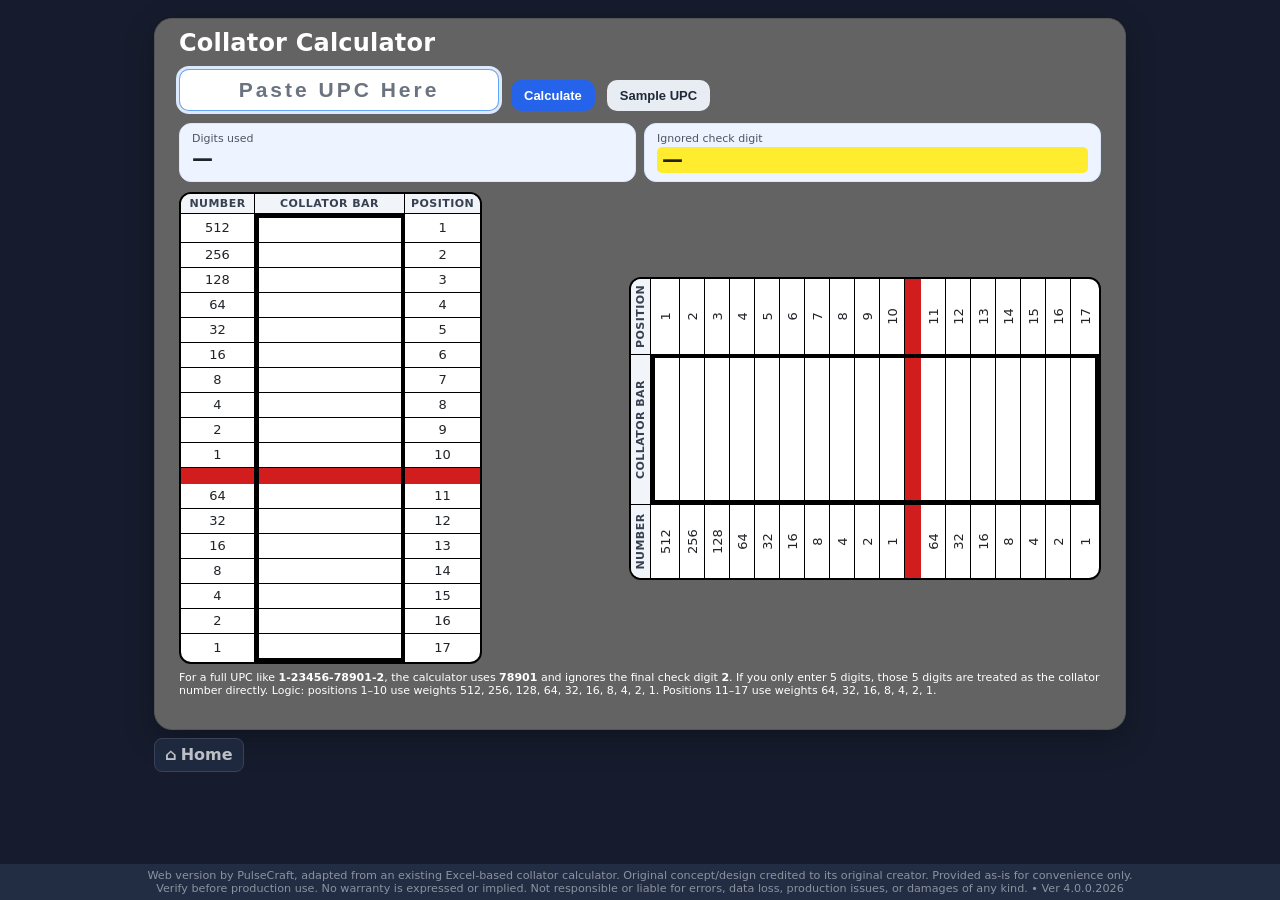
==== commit 9756c14f: "Ver 4.0.0.2026 shared structure overhaul PulseCraft Utilities 4.0.0.2026 shared structure overhaul " ====
--- a/collator_calculator.html
+++ b/collator_calculator.html
@@ -4,25 +4,20 @@
 <meta charset="utf-8" />
 <meta name="viewport" content="width=device-width, initial-scale=1" />
 <title>Collator Calculator</title>
+<link rel="stylesheet" href="css/pulsecraft.css" />
 <style>
-  :root{
-    --bg:#161c2d;
-    --panel:#636363;
-    --ink:#fff;
-    --muted:#fff;
+  :root{ 
+    --collcalc-panel:#636363; 
+    --collcalc-ink:#fff; 
+    --collcalc-muted:#fff; 
     --accent:#2563eb;
     --soft:#eef4ff;
     --danger:#d11d1d;
     --dark-text:#202428;
   }
-
-  *{box-sizing:border-box}
-
+  
   body{
     margin:0;
-    font-family:Arial,Helvetica,sans-serif;
-    background:var(--bg);
-    color:var(--ink);
     padding-bottom:34px;
   }
 
@@ -33,7 +28,7 @@
   }
 
   .card{
-    background:var(--panel);
+    background:var(--collcalc-panel);
     border:1px solid #555;
     border-radius:18px;
     box-shadow:0 10px 30px rgba(0,0,0,.25);
@@ -42,14 +37,14 @@
 
   header{
     padding:clamp(6px, .9vw, 10px) clamp(14px, 2.2vw, 24px) clamp(2px, .4vw, 4px);
-    background:#636363;
+    background:var(--collcalc-panel);
   }
 
   h1{
     margin:0;
     font-size:clamp(19px, 2.4vw, 24px);
     letter-spacing:.2px;
-    color:#fff;
+    color:var(--collcalc-ink);
   }
 
   .main{
@@ -234,64 +229,11 @@
     border-bottom:0;
   }
 
-  .printbar{
-    display:flex;
-    gap:10px;
-    margin-top:8px;
-    flex-wrap:wrap;
-  }
-
   .small{
     font-size:11px;
-    color:var(--muted);
+    color:var(--collcalc-muted);
     margin-top:7px;
     line-height:1.22;
-  }
-
-  .home-row {
-    margin-top:8px;
-    margin-bottom:34px;
-    width:100%;
-  }
-
-  .home-button {
-    display:inline-flex;
-    align-items:center;
-    justify-content:center;
-    gap:6px;
-    min-width:34px;
-    height:34px;
-    padding:0 10px;
-    border-radius:8px;
-    background:#222d44;
-    color:#fff;
-    border:1px solid #444f67;
-    text-decoration:none;
-    font-size:16px;
-    font-weight:bold;
-    opacity:0.75;
-  }
-
-  .home-button:hover { opacity:1; }
-
-  .footer {
-    position:fixed;
-    left:0;
-    bottom:0;
-    width:100%;
-    background-color:#222d44;
-    z-index:1000;
-  }
-
-  .footer-container {
-    max-width:90%;
-    margin:0 auto;
-    text-align:center;
-    color:#fff;
-    opacity:.5;
-    font-size:.7em;
-    padding:5px 0 5px 0;
-    letter-spacing:0em;
   }
 
   @media (max-width:1020px){
@@ -322,7 +264,6 @@
     /* Keep the main vertical table from stretching/distorting on phone */
     table{width:auto}
 
-    .footer-container{text-align:center}
   }
 
   @media (max-height:760px){
@@ -340,7 +281,6 @@
     th,td{padding:2px 5px}
     .chip{height:11px}
     tr.spacer-row td{height:6px}
-    .printbar{margin-top:6px}
   }
 
   @media print{
@@ -397,14 +337,13 @@
           </div>
         </div>
 
-        <div class="printbar"><button class="secondary" onclick="window.print()" type="button">Print</button></div>
-        <p class="small">For a full UPC like <b>023906918347</b>, the calculator uses <b>91834</b> and ignores the final check digit <b>7</b>. If you only enter 5 digits, those 5 digits are treated as the collator number directly. Logic: positions 1–10 use weights 512, 256, 128, 64, 32, 16, 8, 4, 2, 1. Positions 11–17 use weights 64, 32, 16, 8, 4, 2, 1.</p>
+        <p class="small">For a full UPC like <b>1-23456-78901-2</b>, the calculator uses <b>78901</b> and ignores the final check digit <b>2</b>. If you only enter 5 digits, those 5 digits are treated as the collator number directly. Logic: positions 1–10 use weights 512, 256, 128, 64, 32, 16, 8, 4, 2, 1. Positions 11–17 use weights 64, 32, 16, 8, 4, 2, 1.</p>
       </section>
     </div>
   </div>
 
   <div class="home-row">
-    <a class="home-button" href="index.html" title="Back to PulseCraft Utilities">⌂ Home</a>
+    <a class="home-button" href="index.html" title="Back to PulseCraft Utilities">Home</a>
   </div>
 </div>
 
@@ -495,7 +434,7 @@
 document.getElementById('upc').addEventListener('focus',()=>focusUPC(true));
 document.getElementById('upc').addEventListener('click',()=>focusUPC(true));
 document.getElementById('calc').addEventListener('click',()=>{calculate();focusUPC(true);});
-document.getElementById('sample').addEventListener('click',()=>{document.getElementById('upc').value='023906918347';calculate();focusUPC(true);});
+document.getElementById('sample').addEventListener('click',()=>{document.getElementById('upc').value='123456789012';calculate();focusUPC(true);});
 document.addEventListener('click',(event)=>{
   if(event.target.closest('button, a')) return;
   focusUPC(true);
@@ -511,10 +450,9 @@
 });
 </script>
 
-<footer class="footer">
-  <div class="footer-container">
-    Web version by PulseCraft, adapted from an existing Excel-based collator calculator. Original concept/design credited to its original creator. Provided as-is for convenience only. Verify before production use. No warranty is expressed or implied. Not responsible or liable for errors, data loss, production issues, or damages of any kind. Ver 2.0.0.2026
-  </div>
-</footer>
+<footer class="footer" data-footer-type="collator" data-version="4.0.0.2026"></footer>
+
+<script src="js/pulsecraft-footer.js"></script>
+
 </body>
 </html>
--- a/css/pulsecraft.css
+++ b/css/pulsecraft.css
@@ -0,0 +1,85 @@
+:root {
+  --bg: #161c2d;
+  --fg: #f4f6fa;
+  --panel: #222d44;
+  --panel-alt: #252a3d;
+  --border: #444f67;
+  --muted: rgba(244, 246, 250, 0.72);
+  --shadow: rgba(0, 0, 0, 0.28);
+  --pc-font: system-ui, -apple-system, "Segoe UI", Roboto, Arial, sans-serif;
+}
+
+/*
+:root {
+  --bg: #523809;
+  --fg: #0C3011;
+  --panel: #90760f;
+  --panel-alt: #4a2600;
+  --border: #ef650f;
+  --muted: #bf7fb0;
+  --shadow: rgba(0, 0, 0, 0.28);
+  --pc-font: system-ui, -apple-system, "Segoe UI", Roboto, Arial, sans-serif;
+}
+*/
+
+* {
+  box-sizing: border-box;
+}
+
+body {
+  background: var(--bg);
+  color: var(--fg);
+  font-family: var(--pc-font);
+}
+
+.footer {
+  position: fixed;
+  left: 0;
+  bottom: 0;
+  width: 100%;
+  background-color: var(--panel);
+  z-index: 1000;
+}
+
+.footer-container {
+  max-width: 90%;
+  margin: 0 auto;
+  text-align: center;
+  color: var(--fg);
+  opacity: .5;
+  font-size: .7em;
+  padding: 5px 0;
+  letter-spacing: 0em;
+}
+
+.home-row {
+  margin-top: 8px;
+  margin-bottom: 34px;
+  width: 100%;
+}
+
+.home-button {
+  display: inline-flex;
+  align-items: center;
+  justify-content: center;
+  gap: 4.25px;
+  min-width: 34px;
+  height: 34px;
+  padding: 0 10px;
+  border-radius: 8px;
+  background: var(--panel);
+  color: var(--fg);
+  border: 1px solid var(--border);
+  text-decoration: none;
+  font-size: 16px;
+  font-weight: bold;
+  opacity: 0.75;
+}
+
+.home-button::before {
+  content: "⌂";
+}
+
+.home-button:hover {
+  opacity: 1;
+}
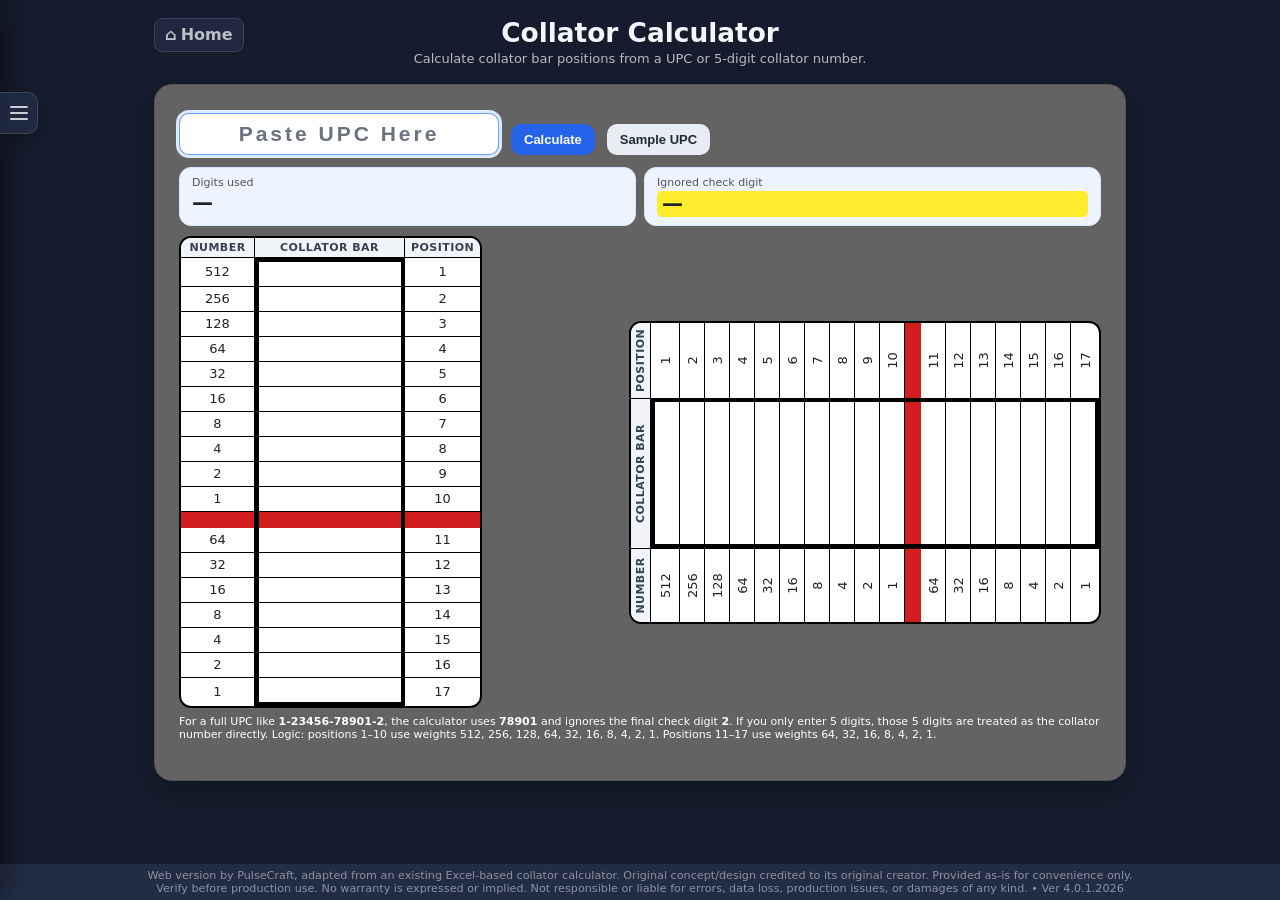
==== commit cdd715b7: "Ver 4.0.1.2026" ====
--- a/collator_calculator.html
+++ b/collator_calculator.html
@@ -35,12 +35,12 @@
     overflow:hidden;
   }
 
-  header{
+  .collator-card-header{
     padding:clamp(6px, .9vw, 10px) clamp(14px, 2.2vw, 24px) clamp(2px, .4vw, 4px);
     background:var(--collcalc-panel);
   }
 
-  h1{
+  .collator-card-title{
     margin:0;
     font-size:clamp(19px, 2.4vw, 24px);
     letter-spacing:.2px;
@@ -48,7 +48,7 @@
   }
 
   .main{
-    padding:clamp(4px, .8vw, 8px) clamp(14px, 2.2vw, 24px) clamp(12px, 1.8vw, 20px);
+    padding:clamp(18px, 2.2vw, 28px) clamp(14px, 2.2vw, 24px) clamp(18px, 2.2vw, 28px);
   }
 
   .controls{
@@ -268,9 +268,9 @@
 
   @media (max-height:760px){
     .wrap{margin:4px auto}
-    header{padding:5px 16px 2px}
+    .collator-card-header{padding:5px 16px 2px}
     .main{padding:4px 16px 9px}
-    h1{font-size:19px}
+    .collator-card-title{font-size:19px}
     .small{font-size:10px;line-height:1.15;margin-top:5px}
     input{padding:6px 10px;font-size:18px}
     button{padding:6px 11px;font-size:12px}
@@ -287,17 +287,25 @@
     body{background:#fff;color:#000}
     .wrap{margin:0;max-width:none}
     .card{box-shadow:none;border:0;background:#fff;color:#000}
-    header{background:#fff;color:#000;border-bottom:1px solid #000}
-    h1,.small{color:#000}
+    .collator-card-header{background:#fff;color:#000;border-bottom:1px solid #000}
+    .collator-card-title,.small{color:#000}
     .main{padding:18px}
-    button,.home-row,.footer{display:none}
+    button,.pc-tool-home,.footer{display:none}
   }
 </style>
 </head>
 <body>
-<div class="wrap">
+<main class="wrap">
+  <header class="pc-tool-header">
+    <a class="home-button pc-tool-home" href="index.html" title="Back to PulseCraft Utilities">Home</a>
+
+    <div class="pc-tool-heading">
+      <h1 class="pc-tool-title">Collator Calculator</h1>
+      <p class="pc-tool-subtitle">Calculate collator bar positions from a UPC or 5-digit collator number.</p>
+    </div>
+  </header>
+
   <div class="card">
-    <header><h1>Collator Calculator</h1></header>
     <div class="main">
       <section>
         <div class="controls">
@@ -341,11 +349,7 @@
       </section>
     </div>
   </div>
-
-  <div class="home-row">
-    <a class="home-button" href="index.html" title="Back to PulseCraft Utilities">Home</a>
-  </div>
-</div>
+</main>
 
 <script>
 const positionWeightsA=[512,256,128,64,32,16,8,4,2,1];
@@ -450,9 +454,10 @@
 });
 </script>
 
-<footer class="footer" data-footer-type="collator" data-version="4.0.0.2026"></footer>
+<footer class="footer" data-footer-type="collator" data-version="4.0.1.2026"></footer>
 
 <script src="js/pulsecraft-footer.js"></script>
+<script src="js/pulsecraft-nav.js"></script>
 
 </body>
 </html>
--- a/css/pulsecraft.css
+++ b/css/pulsecraft.css
@@ -6,6 +6,11 @@
   --border: #444f67;
   --muted: rgba(244, 246, 250, 0.72);
   --shadow: rgba(0, 0, 0, 0.28);
+  --accent: #607895;
+  --success: #8ee88e;
+  --danger: #ff8c8c;
+  --warning: #ffd166;
+  --log-bg: #111827;
   --pc-font: system-ui, -apple-system, "Segoe UI", Roboto, Arial, sans-serif;
 }
 
@@ -32,6 +37,220 @@
   font-family: var(--pc-font);
 }
 
+/* =========================================================
+   PulseCraft shared tool-page header
+
+   Standard header for utility pages.
+
+   Layout:
+   - Home button sits at the upper left.
+   - Tool title/subtitle are centered.
+   - Header styling is based on PDF Geometry Updater.
+   ========================================================= */
+
+.pc-tool-header {
+	position: relative;
+	text-align: center;
+	margin: 0 0 16px;
+	min-height: 42px;
+}
+
+.pc-tool-home {
+	position: absolute;
+	left: 0;
+	top: 0;
+}
+
+.pc-tool-heading {
+	max-width: 760px;
+	margin: 0 auto;
+	padding: 0 92px;
+}
+
+.pc-tool-title {
+	margin: 0 0 3px;
+	font-size: 1.65em;
+	font-weight: 800;
+	line-height: 1.1;
+	color: var(--fg);
+}
+
+.pc-tool-subtitle {
+	margin: 0 auto;
+	color: var(--muted);
+	font-size: 13px;
+	line-height: 1.35;
+}
+
+/* =========================================================
+   PulseCraft shared tool drawer navigation
+
+   Injected by js/pulsecraft-nav.js.
+   Provides a left-edge hamburger menu for jumping between tools.
+   ========================================================= */
+
+.pc-nav-toggle {
+	position: fixed;
+	left: 0;
+	top: 92px;
+	z-index: 1201;
+	width: 38px;
+	height: 42px;
+	display: flex;
+	flex-direction: column;
+	align-items: center;
+	justify-content: center;
+	gap: 4px;
+	background: var(--panel);
+	color: var(--fg);
+	border: 1px solid var(--border);
+	border-left: 0;
+	border-radius: 0 10px 10px 0;
+	box-shadow: 0 6px 16px var(--shadow);
+	cursor: pointer;
+	opacity: 0.82;
+}
+
+.pc-nav-toggle:hover,
+.pc-nav-toggle:focus {
+	opacity: 1;
+	outline: none;
+}
+
+.pc-nav-toggle span {
+	display: block;
+	width: 18px;
+	height: 2px;
+	background: currentColor;
+	border-radius: 999px;
+}
+
+.pc-nav-overlay {
+	position: fixed;
+	inset: 0;
+	z-index: 1199;
+	background: rgba(0, 0, 0, 0.35);
+	opacity: 0;
+	pointer-events: none;
+	transition: opacity 0.18s ease;
+}
+
+.pc-nav-drawer {
+	position: fixed;
+	top: 0;
+	left: 0;
+	z-index: 1200;
+	width: min(280px, 82vw);
+	height: 100vh;
+	background: var(--panel);
+	color: var(--fg);
+	border-right: 1px solid var(--border);
+	box-shadow: 8px 0 24px rgba(0, 0, 0, 0.32);
+	transform: translateX(-100%);
+	transition: transform 0.2s ease;
+	padding: 18px;
+	box-sizing: border-box;
+}
+body.pc-nav-open .pc-nav-overlay {
+	opacity: 1;
+	pointer-events: auto;
+}
+
+body.pc-nav-open .pc-nav-drawer {
+	transform: translateX(0);
+}
+
+body.pc-nav-open .pc-nav-toggle {
+	display: none;
+}
+
+
+
+.pc-nav-title {
+	margin: 0 0 14px;
+	font-size: 1.05em;
+	font-weight: 800;
+	line-height: 1.2;
+	color: var(--fg);
+}
+
+.pc-nav-list {
+	display: flex;
+	flex-direction: column;
+	gap: 7px;
+}
+
+.pc-nav-link {
+	display: block;
+	padding: 9px 10px;
+	border-radius: 8px;
+	color: var(--fg);
+	text-decoration: none;
+	border: 1px solid transparent;
+	background: transparent;
+	font-size: 14px;
+	font-weight: 650;
+	opacity: 0.82;
+}
+
+.pc-nav-link:hover,
+.pc-nav-link:focus {
+	opacity: 1;
+	background: var(--panel-alt);
+	border-color: var(--border);
+	outline: none;
+}
+
+.pc-nav-link.pc-nav-active {
+	background: var(--accent);
+	color: var(--fg);
+	border-color: var(--accent);
+	opacity: 1;
+	box-shadow: inset 0 2px 5px rgba(0, 0, 0, 0.26);
+}
+
+.pc-nav-divider {
+	height: 1px;
+	background: var(--border);
+	margin: 5px 0;
+	opacity: 0.75;
+}
+
+@media print {
+	.pc-nav-toggle,
+	.pc-nav-overlay,
+	.pc-nav-drawer {
+		display: none !important;
+	}
+}
+
+
+/* =========================================================
+   PulseCraft shared log / console readout
+
+   Used for tool feedback such as Ready, Processing, Done,
+   warnings, and errors.
+
+   This styling was standardized from PDF Geometry Updater.
+   Keep shared so tools use the same readout appearance when needed.
+   ========================================================= */
+
+.pc-log {
+  margin-top: 14px;
+  white-space: pre-wrap;
+  font-family: ui-monospace, SFMono-Regular, Menlo, monospace;
+  font-size: 12px;
+  background: var(--log-bg);
+  color: var(--success);
+  border: 1px solid var(--border);
+  padding: 12px;
+  border-radius: 12px;
+  min-height: 64px;
+  box-shadow: 0 6px 16px var(--shadow);
+}
+
+/*   ========================================================= */
+
 .footer {
   position: fixed;
   left: 0;
@@ -59,21 +278,22 @@
 }
 
 .home-button {
-  display: inline-flex;
-  align-items: center;
-  justify-content: center;
-  gap: 4.25px;
-  min-width: 34px;
-  height: 34px;
-  padding: 0 10px;
-  border-radius: 8px;
-  background: var(--panel);
-  color: var(--fg);
-  border: 1px solid var(--border);
-  text-decoration: none;
-  font-size: 16px;
-  font-weight: bold;
-  opacity: 0.75;
+	display: inline-flex;
+	align-items: center;
+	justify-content: center;
+	gap: 4.25px;
+	min-width: 34px;
+	height: 34px;
+	padding: 0 10px;
+	border-radius: 8px;
+	background: var(--panel);
+	color: var(--fg);
+	border: 1px solid var(--border);
+	text-decoration: none;
+	font-size: 16px;
+	font-weight: bold;
+	line-height: 1;
+	opacity: 0.75;
 }
 
 .home-button::before {
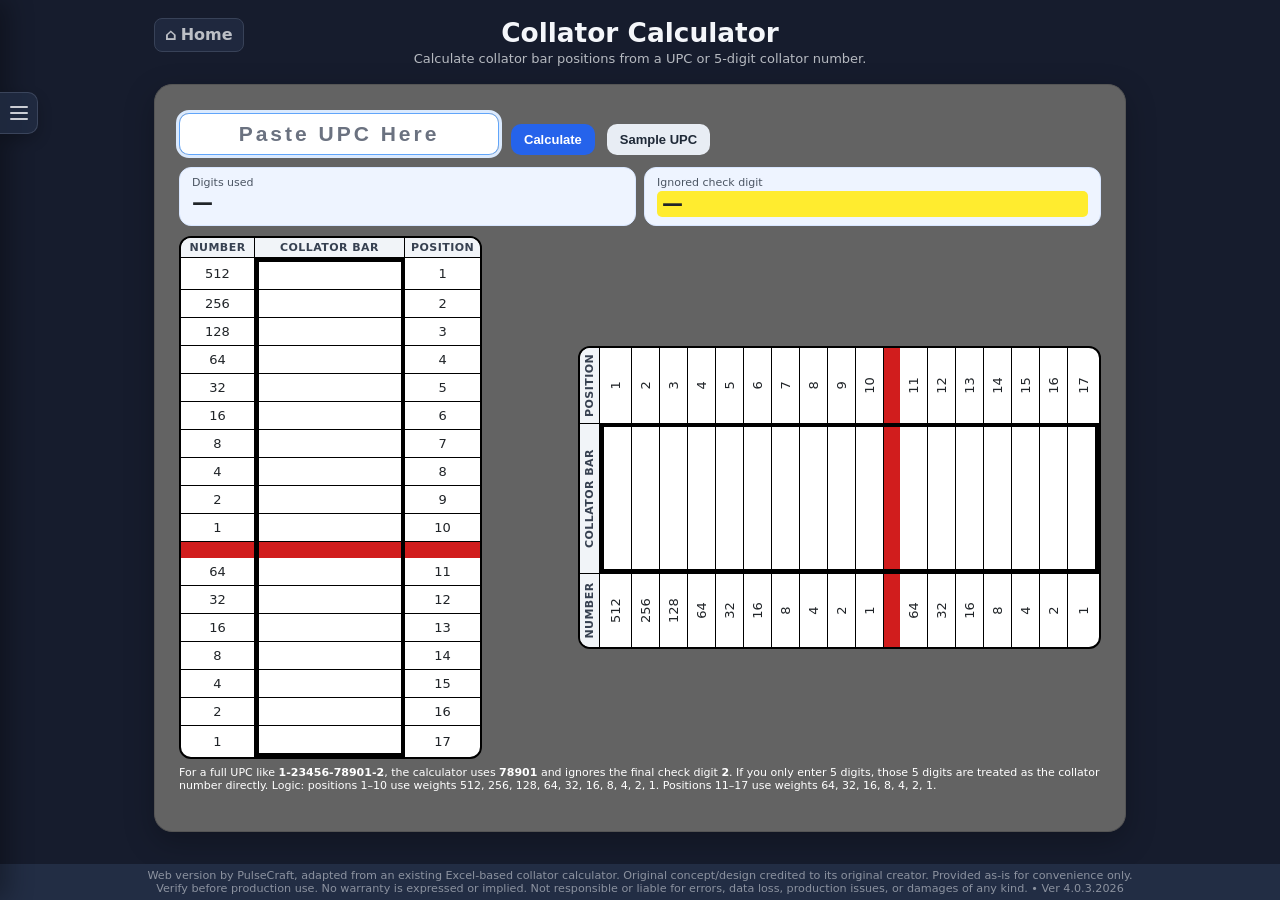
==== commit 88727838: "Ver 4.0.3.2026 Fix Collator Calculator short-viewport border rendering - Fixed thick collator bar b" ====
--- a/collator_calculator.html
+++ b/collator_calculator.html
@@ -10,7 +10,7 @@
     --collcalc-panel:#636363; 
     --collcalc-ink:#fff; 
     --collcalc-muted:#fff; 
-    --accent:#2563eb;
+    --collcalc-accent:#2563eb;
     --soft:#eef4ff;
     --danger:#d11d1d;
     --dark-text:#202428;
@@ -85,7 +85,7 @@
     padding:8px 13px;
     font-weight:700;
     cursor:pointer;
-    background:var(--accent);
+    background:var(--collcalc-accent);
     color:white;
     font-size:13px;
   }
@@ -202,7 +202,8 @@
   th:nth-child(3),td:nth-child(3){width:clamp(54px, 7vw, 74px)}
 
   tbody td:nth-child(2){border-left:4px solid #000;border-right:4px solid #000}
-  tbody tr:not(.spacer-row) td:nth-child(2){display:flex;align-items:center;justify-content:center}
+  /* Keep this as a true table cell. Using flex here can make the thick collator-bar border render broken/dashed at short viewport heights. */
+  tbody tr:not(.spacer-row) td:nth-child(2){text-align:center;vertical-align:middle}
   tbody tr:first-child td:nth-child(2){border-top:4px solid #000}
   tbody tr:last-child td:nth-child(2){border-bottom:4px solid #000}
   th,td{border-right:1px solid #000}
@@ -454,7 +455,7 @@
 });
 </script>
 
-<footer class="footer" data-footer-type="collator" data-version="4.0.1.2026"></footer>
+<footer class="footer" data-footer-type="collator" data-version="4.0.3.2026"></footer>
 
 <script src="js/pulsecraft-footer.js"></script>
 <script src="js/pulsecraft-nav.js"></script>
--- a/css/pulsecraft.css
+++ b/css/pulsecraft.css
@@ -87,6 +87,9 @@
 
    Injected by js/pulsecraft-nav.js.
    Provides a left-edge hamburger menu for jumping between tools.
+
+   Drawer-specific colors are defined on .pc-nav-drawer so page-level
+   variables such as --accent cannot accidentally change drawer highlighting.
    ========================================================= */
 
 .pc-nav-toggle {
@@ -136,6 +139,10 @@
 }
 
 .pc-nav-drawer {
+	--pc-nav-active-bg: #607895;
+	--pc-nav-active-border: #7f94ad;
+	--pc-nav-hover-bg: var(--panel-alt);
+
 	position: fixed;
 	top: 0;
 	left: 0;
@@ -151,6 +158,7 @@
 	padding: 18px;
 	box-sizing: border-box;
 }
+
 body.pc-nav-open .pc-nav-overlay {
 	opacity: 1;
 	pointer-events: auto;
@@ -163,8 +171,6 @@
 body.pc-nav-open .pc-nav-toggle {
 	display: none;
 }
-
-
 
 .pc-nav-title {
 	margin: 0 0 14px;
@@ -193,18 +199,51 @@
 	opacity: 0.82;
 }
 
+.pc-nav-tool-link {
+	display: flex;
+	flex-direction: column;
+	align-items: flex-start;
+	gap: 10px;
+	padding: 11px 12px 13px;
+}
+
+.pc-nav-app-icon {
+	width: 52px;
+	height: 52px;
+	border-radius: 14px;
+	display: inline-flex;
+	align-items: center;
+	justify-content: center;
+	flex: 0 0 auto;
+	color: #fff;
+	font-size: 17px;
+	font-weight: 900;
+	letter-spacing: 0.8px;
+	box-shadow: 0 4px 10px rgba(0, 0, 0, 0.25);
+	border: 1px solid rgba(255, 255, 255, 0.18);
+}
+
+.pc-nav-app-icon-long {
+	font-size: 13px;
+}
+
+.pc-nav-label {
+	display: block;
+	line-height: 1.2;
+}
+
 .pc-nav-link:hover,
 .pc-nav-link:focus {
 	opacity: 1;
-	background: var(--panel-alt);
+	background: var(--pc-nav-hover-bg);
 	border-color: var(--border);
 	outline: none;
 }
 
-.pc-nav-link.pc-nav-active {
-	background: var(--accent);
-	color: var(--fg);
-	border-color: var(--accent);
+.pc-nav-drawer .pc-nav-link.pc-nav-active {
+	background: var(--pc-nav-active-bg);
+	color: var(--fg);
+	border-color: var(--pc-nav-active-border);
 	opacity: 1;
 	box-shadow: inset 0 2px 5px rgba(0, 0, 0, 0.26);
 }
@@ -223,7 +262,6 @@
 		display: none !important;
 	}
 }
-
 
 /* =========================================================
    PulseCraft shared log / console readout
